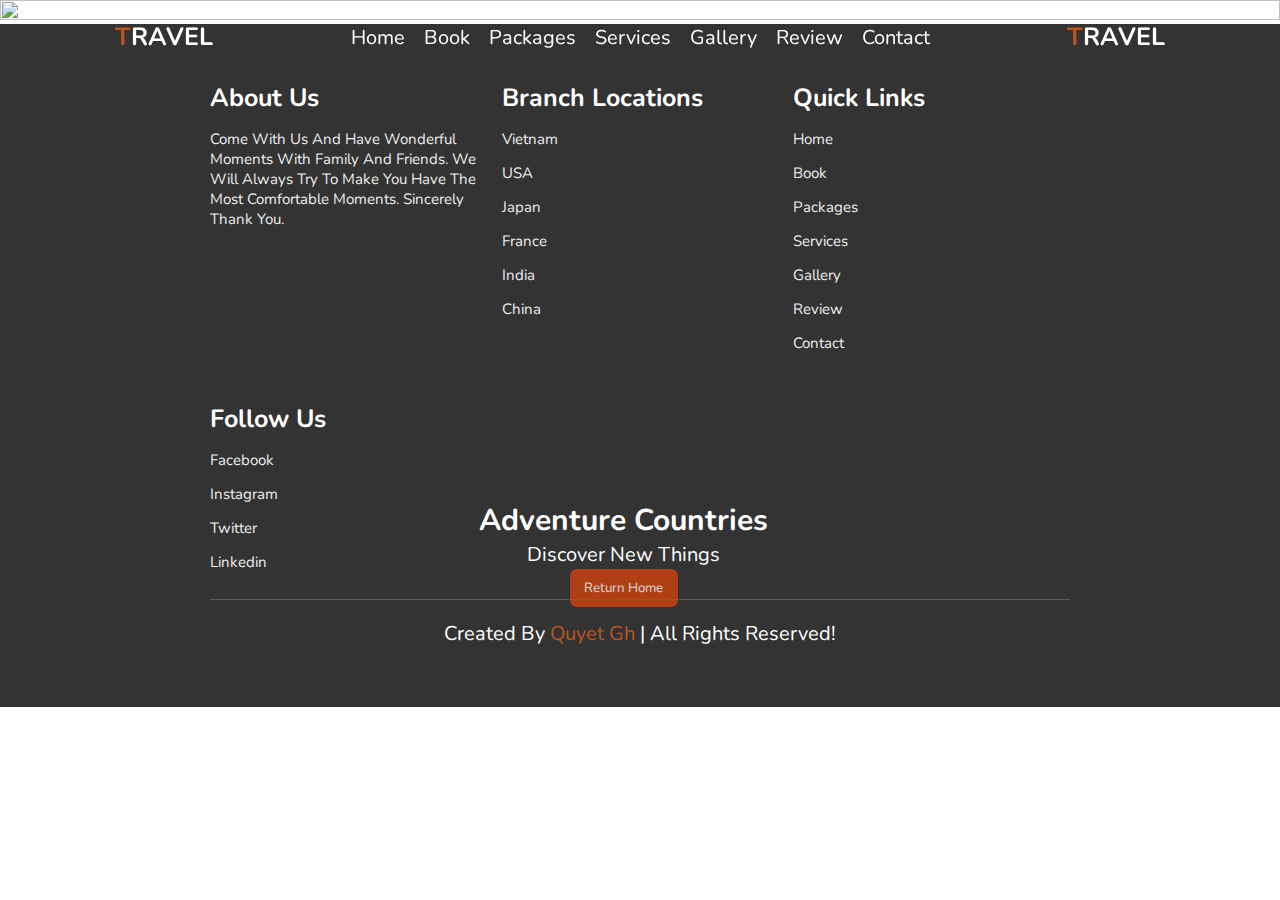
==== acsets/discover.html @ 8badcb66 "new page" ====
<!DOCTYPE html>
<html lang="en">

<head>
    <meta charset="UTF-8">
    <meta http-equiv="X-UA-Compatible" content="IE=edge">
    <meta name="viewport" content="width=device-width, initial-scale=1.0">
    <link rel="stylesheet" href="discover.css">
    <link rel="stylesheet" href="/style.css">
    <title>Document</title>
    <link rel="icon" type="image/x-icon"
        href="https://cdn.pixabay.com/photo/2017/02/18/14/10/letters-2077277_960_720.png">
    <link rel="stylesheet" href="https://unpkg.com/swiper/swiper-bundle.min.css" />

    <!-- font awesome cdn link  -->
    <link rel="stylesheet" href="https://cdnjs.cloudflare.com/ajax/libs/font-awesome/5.15.3/css/all.min.css">

    <!-- custom css file link  -->

</head>

<body>
    <header id="header"></header>
    <!-- theam -->
    <div class="body">
        <img src="https://images.pexels.com/photos/1271619/pexels-photo-1271619.jpeg?auto=compress&cs=tinysrgb&w=1260&h=750&dpr=1"
            alt="" class="img_discover">
    </div>
    <div class="content_discover">
        <h3>adventure countries</h3>
        <p>discover new things</p>
        <button><a href="#" class="btn_return" id="return">return home</a></button>
    </div>
    <section class="footer"></section>

    <script src="footer.js"></script>
    <script src="header.js"></script>
    <script src="/app.js"></script>
</body>

</html>
---- acsets/discover.css ----
.img_discover {
    position: relative;
    display: block;
    margin-left: auto;
    margin-right: auto;
    width: 100%;
    height: 100%;
}

.content_discover {
    position: absolute;
    text-align: center;
    right: 40%;
    top: 500px;
    z-index: 2;
}

.content_discover h3 {
    color: #fff;
    font-size: 30px;
}

.content_discover p {
    color: #fff;
    font-size: 20px;
}

.content_discover button {
    background-color: rgb(207, 66, 14);
    border-radius: 8px;
    width: 110px;
    height: 40px;
    border: solid 1px #333;
    opacity: 0.8;
}

.content_discover button a {
    color: #fff;

}

.box-container {
    display: inline;
}
---- style.css ----
@import url('https://fonts.googleapis.com/css2?family=Nunito:wght@200;300;400;600;700&display=swap');

:root {
  --colorBc: #bc561f;
  --background: #fff;
  --colorFont: #333;
}

.light-mode {
  --colorBc: #580b43;
  --colorFont: rgb(12, 9, 9);
  --background: hsla(339, 8%, 51%, 0.765);
}

h3,
p {
  color: var(--colorFont);
}

* {
  font-family: 'Nunito', sans-serif;
  margin: 0;
  padding: 0;
  box-sizing: border-box;
  text-transform: capitalize;
  outline: none;
  border: none;
  text-decoration: none;
  transition: all .2s linear;
}

*::selection {
  background: var(--colorBc);
  color: #fff;
}

html {
  background: var(--background);
  font-size: 62.5%;
  overflow-x: hidden;
  scroll-padding-top: 6rem;
  scroll-behavior: smooth;
}

section {
  padding: 2rem 9%;
  background: var(--background);
}

.heading {
  background: var(--background);
  text-align: center;
  padding: 2.5rem 0
}

.heading span {
  font-size: 3.5rem;
  background: rgba(255, 165, 0, .2);
  color: var(--colorBc);
  border-radius: .5rem;
  padding: .2rem 1rem;
}

.heading span.space {
  background: none;
}

.btn {
  display: inline-block;
  margin-top: 1rem;
  background: var(--colorBc);
  color: #fff;
  padding: .8rem 3rem;
  border: .2rem solid var(--colorBc);
  cursor: pointer;
  font-size: 1.7rem;
}

.btn:hover {
  background: rgba(255, 165, 0, .2);
  color: var(--colorBc);
}

header {
  position: fixed;
  top: 0;
  left: 0;
  right: 0;
  background: #333;
  z-index: 1000;
  display: flex;
  align-items: center;
  justify-content: space-between;
  padding: 2rem 9%;
}

header .logo {
  font-size: 2.5rem;
  font-weight: bolder;
  color: #fff;
  text-transform: uppercase;
}

header .logo span {
  color: var(--colorBc);
}

header {
  background: none;
  /* opacity: 0.1; */
}

.header-black {
  background: #333;
  transition: 0.4;
}

header .navbar a {
  color: #fff;
  font-size: 2rem;
  margin: 0 .8rem;
}

header .navbar a:hover {
  color: var(--colorBc);
}

header .icons i {
  font-size: 2.5rem;
  color: #fff;
  cursor: pointer;
  margin-right: 2rem;
}

header .icons i:hover {
  color: var(--colorBc);
}

header .search-bar-container {
  position: absolute;
  top: 100%;
  left: 0;
  right: 0;
  padding: 1.5rem 2rem;
  background: #333;
  border-top: .1rem solid rgba(255, 255, 255, .2);
  display: flex;
  align-items: center;
  z-index: 1001;
  clip-path: polygon(0 0, 100% 0, 100% 0, 0 0);
}

header .search-bar-container.active {
  clip-path: polygon(0 0, 100% 0, 100% 100%, 0 100%);
}

header .search-bar-container #search-bar {
  width: 100%;
  padding: 1rem;
  text-transform: none;
  color: #333;
  font-size: 1.7rem;
  border-radius: .5rem;
}

header .search-bar-container label {
  color: #fff;
  cursor: pointer;
  font-size: 3rem;
  margin-left: 1.5rem;
}

header .search-bar-container label:hover {
  color: var(--colorBc);
}

.login-form-container {
  position: fixed;
  top: -120%;
  left: 0;
  z-index: 10000;
  min-height: 100vh;
  width: 100%;
  background: rgba(0, 0, 0, .7);
  display: flex;
  align-items: center;
  justify-content: center;
}

.login-form-container.active {
  top: 0;
}

.login-form-container form {
  margin: 2rem;
  padding: 1.5rem 2rem;
  border-radius: .5rem;
  background: #fff;
  width: 50rem;
}

.login-form-container form h3 {
  font-size: 3rem;
  color: #444;
  text-transform: uppercase;
  text-align: center;
  padding: 1rem 0;
}

.login-form-container form .box {
  width: 100%;
  padding: 1rem;
  font-size: 1.7rem;
  color: #333;
  margin: .6rem 0;
  border: .1rem solid rgba(0, 0, 0, .3);
  text-transform: none;
}

.login-form-container form .box:focus {
  border-color: var(--colorBc);
  ;
}

.login-form-container form #remember {
  margin: 2rem 0;
}

.login-form-container form label {
  font-size: 1.5rem;
}

.login-form-container form .btn {
  display: block;
  width: 100%;
}

.login-form-container form p {
  padding: .5rem 0;
  font-size: 1.5rem;
  color: #666;
}

.login-form-container form p a {
  color: var(--colorBc);
}

.login-form-container form p a:hover {
  color: #333;
  text-decoration: underline;
}

.login-form-container #form-close {
  position: absolute;
  top: 2rem;
  right: 3rem;
  font-size: 5rem;
  color: #fff;
  cursor: pointer;
}

#menu-bar {
  color: #fff;
  border: .1rem solid #fff;
  border-radius: .5rem;
  font-size: 3rem;
  padding: .5rem 1.2rem;
  cursor: pointer;
  display: none;
}

.home {
  min-height: 100vh;
  display: flex;
  align-items: center;
  justify-content: center;
  flex-flow: column;
  position: relative;
  z-index: 0;
}

.home .content {
  text-align: center;
}

.home .content h3 {
  font-size: 4.5rem;
  color: #fff;
  text-transform: uppercase;
  text-shadow: 0 .3rem .5rem rgba(0, 0, 0, .1);
}

.home .content p {
  font-size: 2.5rem;
  color: #fff;
  padding: .5rem 0;
}

.home .video-container video {
  position: absolute;
  top: 0;
  left: 0;
  z-index: -1;
  height: 100%;
  width: 100%;
  object-fit: cover;
}

.home .controls {
  padding: 1rem;
  border-radius: 5rem;
  background: rgba(0, 0, 0, .7);
  position: relative;
  top: 10rem;
}

.home .controls .vid-btn {
  height: 2rem;
  width: 2rem;
  display: inline-block;
  border-radius: 50%;
  background: #fff;
  cursor: pointer;
  margin: 0 .5rem;
}

.home .controls .vid-btn.active {
  background: var(--colorBc);
}

.book .row {
  display: flex;
  flex-wrap: wrap;
  gap: 1.5rem;
  align-items: center;
}

.book .row .image {
  flex: 1 1 40rem;
}

.book .row .image img {
  width: 100%;
}

.book .row form {
  flex: 1 1 40rem;
  padding: 2rem;
  box-shadow: 0 1rem 2rem rgba(0, 0, 0, .1);
  border-radius: .5rem;
}

.book .row form .inputBox {
  background: var(--background_input);
  padding: .5rem 0;
}

.book .row form .inputBox input {
  width: 100%;
  padding: 1rem;
  border: .1rem solid rgba(0, 0, 0, .1);
  font-size: 1.7rem;
  color: #333;
  text-transform: none;
}

.book .row form .inputBox h3 {
  font-size: 2rem;
  padding: 1rem 0;
  color: #666;
}

.packages .box-container {
  display: flex;
  flex-wrap: wrap;
  gap: 2rem;
}

.packages .box-container .box {
  flex: 1 1 30rem;
  border-radius: .5rem;
  overflow: hidden;
  box-shadow: 0 1rem 2rem rgba(0, 0, 0, .1);
}

.packages .box-container .box img {
  height: 25rem;
  width: 100%;
  object-fit: cover;
}

.packages .box-container .box .content {
  padding: 2rem;
}

.packages .box-container .box .content h3 {
  font-size: 2rem;
  color: #333;
}

.packages .box-container .box .content h3 i {
  color: var(--colorBc);
}

.packages .box-container .box .content p {
  font-size: 1.7rem;
  color: #666;
  padding: 1rem 0;
}

.packages .box-container .box .content .stars i {
  font-size: 1.7rem;
  color: var(--colorBc);
}

.packages .box-container .box .content .price {
  font-size: 2rem;
  color: #333;
  padding-top: 1rem;
}

.packages .box-container .box .content .price span {
  color: #666;
  font-size: 1.5rem;
  text-decoration: line-through;
}

.services .box-container {
  display: flex;
  flex-wrap: wrap;
  gap: 1.5rem;
}

.services .box-container .box {
  flex: 1 1 30rem;
  border-radius: .5rem;
  padding: 1rem;
  text-align: center;
}

.services .box-container .box i {
  padding: 1rem;
  font-size: 5rem;
  color: var(--colorBc);
}

.services .box-container .box h3 {
  font-size: 2.5rem;
  color: #333;
}

.services .box-container .box p {
  font-size: 1.5rem;
  color: #666;
  padding: 1rem 0;
}

.services .box-container .box:hover {
  box-shadow: 0 1rem 2rem rgba(0, 0, 0, .1);
}

.gallery .box-container {
  display: flex;
  flex-wrap: wrap;
  gap: 1.5rem;
}

.gallery .box-container .box {
  overflow: hidden;
  box-shadow: 0 1rem 2rem rgba(0, 0, 0, .1);
  border: 1rem solid #fff;
  border-radius: .5rem;
  flex: 1 1 30rem;
  height: 25rem;
  position: relative;
}

.gallery .box-container .box img {
  height: 100%;
  width: 100%;
  object-fit: cover;
}

.gallery .box-container .box .content {
  position: absolute;
  top: -100%;
  left: 0;
  height: 100%;
  width: 100%;
  text-align: center;
  background: rgba(0, 0, 0, .7);
  padding: 2rem;
  padding-top: 5rem;
}

.gallery .box-container .box:hover .content {
  top: 0;
}

.gallery .box-container .box .content h3 {
  font-size: 2.5rem;
  color: var(--colorBc);
}

.gallery .box-container .box .content p {
  font-size: 1.5rem;
  color: #eee;
  padding: .5rem 0;
}

.review .review-slider {
  padding-bottom: 2rem;
}

.review .box {
  padding: 2rem;
  text-align: center;
  box-shadow: 0 1rem 2rem rgba(0, 0, 0, .1);
  border-radius: .5rem;
}

.review .box img {
  height: 13rem;
  width: 13rem;
  border-radius: 50%;
  object-fit: cover;
  margin-bottom: 1rem;
}

.review .box h3 {
  color: #333;
  font-size: 2.5rem;
}

.review .box p {
  color: #666;
  font-size: 1.5rem;
  padding: 1rem 0;
}

.review .box .stars i {
  color: var(--colorBc);
  font-size: 1.7rem;
}

.contact .row {
  display: flex;
  flex-wrap: wrap;
  gap: 1.5rem;
  align-items: center;
}

.contact .row .image {
  flex: 1 1 35rem;
}

.contact .row .image img {
  width: 100%;
}

.contact .row form {
  flex: 1 1 50rem;
  padding: 2rem;
  box-shadow: 0 1rem 2rem rgba(0, 0, 0, .1);
  border-radius: .5rem;
}

.contact .row form .inputBox {
  display: flex;
  flex-wrap: wrap;
  justify-content: space-between;
}

.contact .row form .inputBox input,
.contact .row form textarea {
  width: 49%;
  margin: 1rem 0;
  padding: 1rem;
  font-size: 1.7rem;
  color: #333;
  background: #f7f7f7;
  text-transform: none;
}

.contact .row form textarea {
  height: 15rem;
  resize: none;
  width: 100%;
}

.brand-container {
  text-align: center;
}

.footer {
  background: #333;
}

.footer .box-container {
  display: flex;
  flex-wrap: wrap;
  gap: 1.5rem;
}

.footer .box-container .box {
  padding: 1rem 0;
  flex: 1 1 25rem;
}

.footer .box-container .box h3 {
  font-size: 2.5rem;
  padding: .7rem 0;
  color: #fff;
}

.footer .box-container .box p {
  font-size: 1.5rem;
  padding: .7rem 0;
  color: #eee;
}

.footer .box-container .box a {
  display: block;
  font-size: 1.5rem;
  padding: .7rem 0;
  color: #eee;
}

.footer .box-container .box a:hover {
  color: var(--colorBc);
  text-decoration: underline;
}

.footer .credit {
  text-align: center;
  padding: 2rem 1rem;
  margin-top: 1rem;
  font-size: 2rem;
  font-weight: normal;
  color: #fff;
  border-top: .1rem solid rgba(255, 255, 255, .2);
}

.footer .credit span {
  color: var(--colorBc);
}


/* media queries  */

@media (max-width:1200px) {

  html {
    font-size: 55%;
  }

}

@media (max-width:991px) {

  header {
    padding: 2rem;
  }

  section {
    padding: 2rem;
  }

}

@media (max-width:768px) {

  #menu-bar {
    display: initial;
  }

  header .navbar {
    position: absolute;
    top: 100%;
    right: 0;
    left: 0;
    background: #333;
    border-top: .1rem solid rgba(255, 255, 255, .2);
    padding: 1rem 2rem;
    clip-path: polygon(0 0, 100% 0, 100% 0, 0 0);
  }

  header .navbar.active {
    clip-path: polygon(0 0, 100% 0, 100% 100%, 0 100%);
  }

  header .navbar a {
    display: block;
    border-radius: .5rem;
    padding: 1.5rem;
    margin: 1.5rem 0;
    background: #222;
  }

}

@media (max-width:450px) {

  html {
    font-size: 50%;
  }

  .heading span {
    font-size: 2.5rem;
  }

  .contact .row form .inputBox input {
    width: 100%;
  }

}

/* test card */

/* test card */
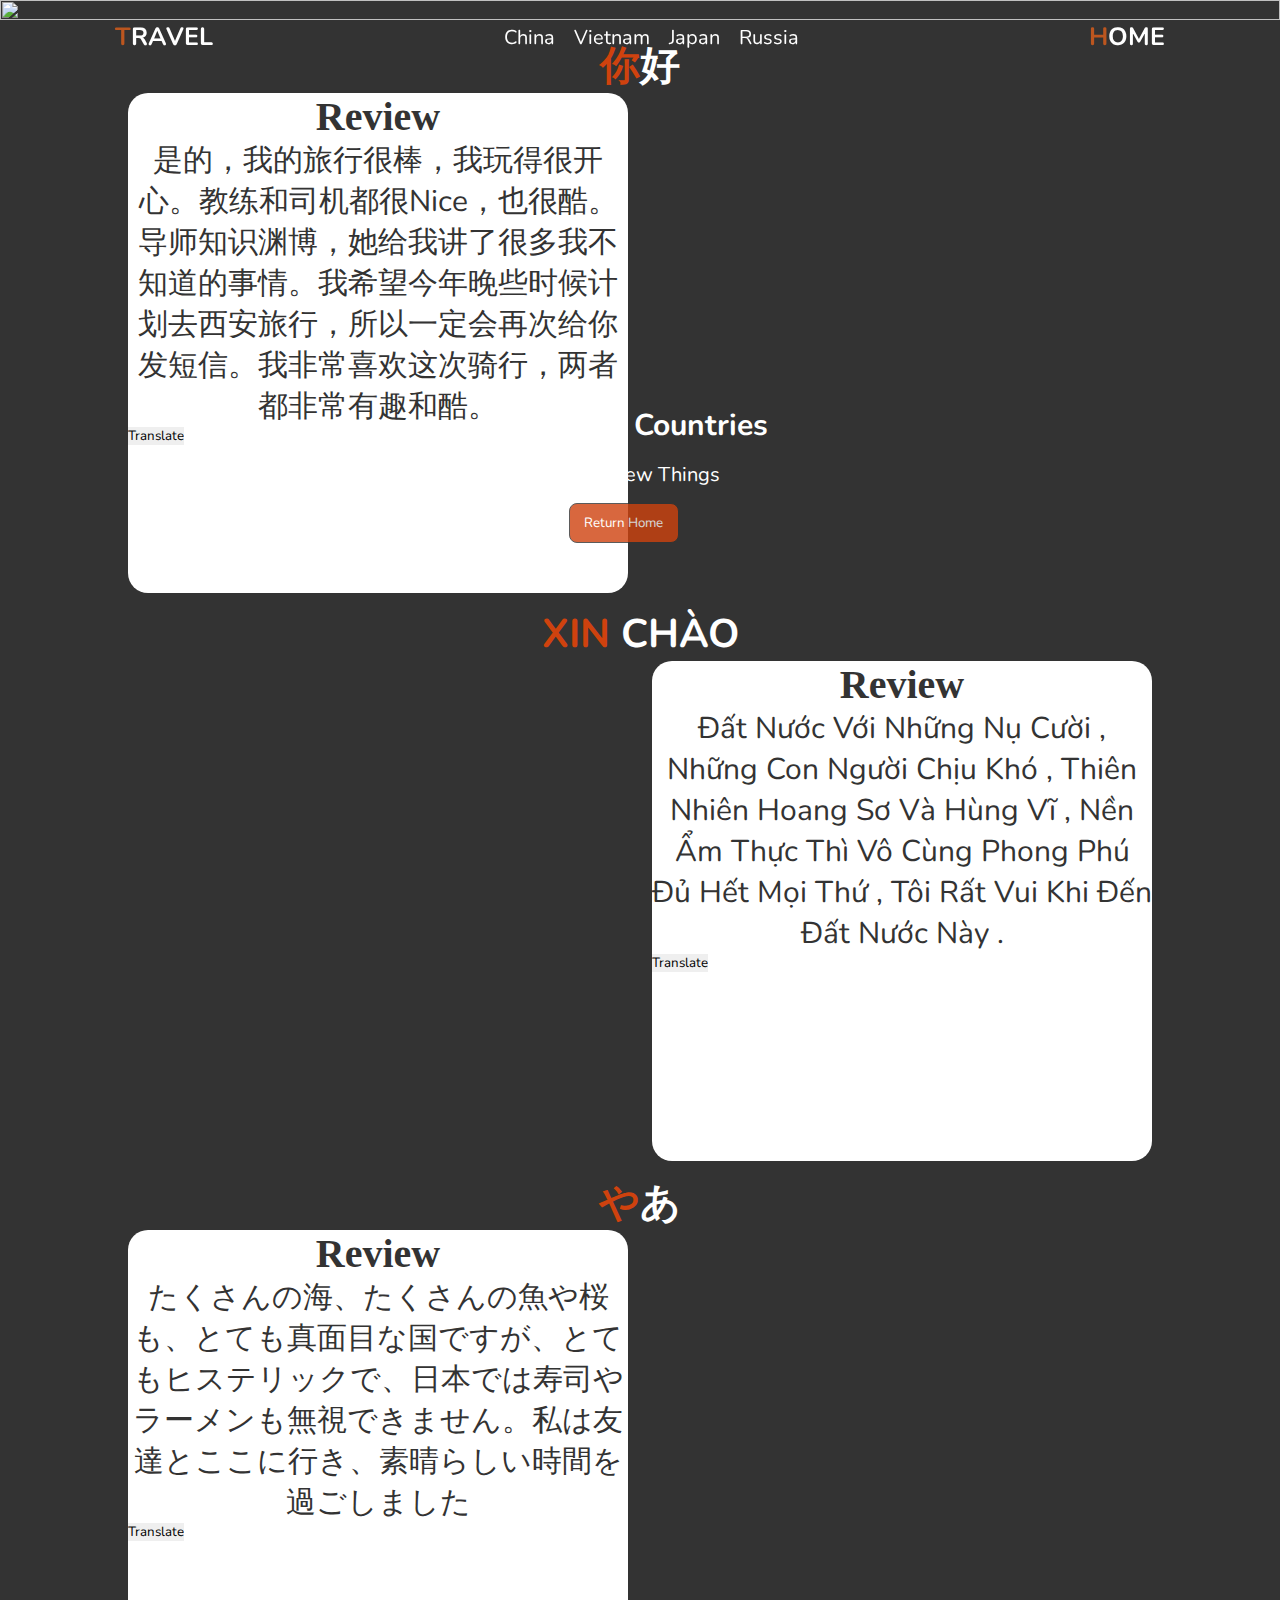
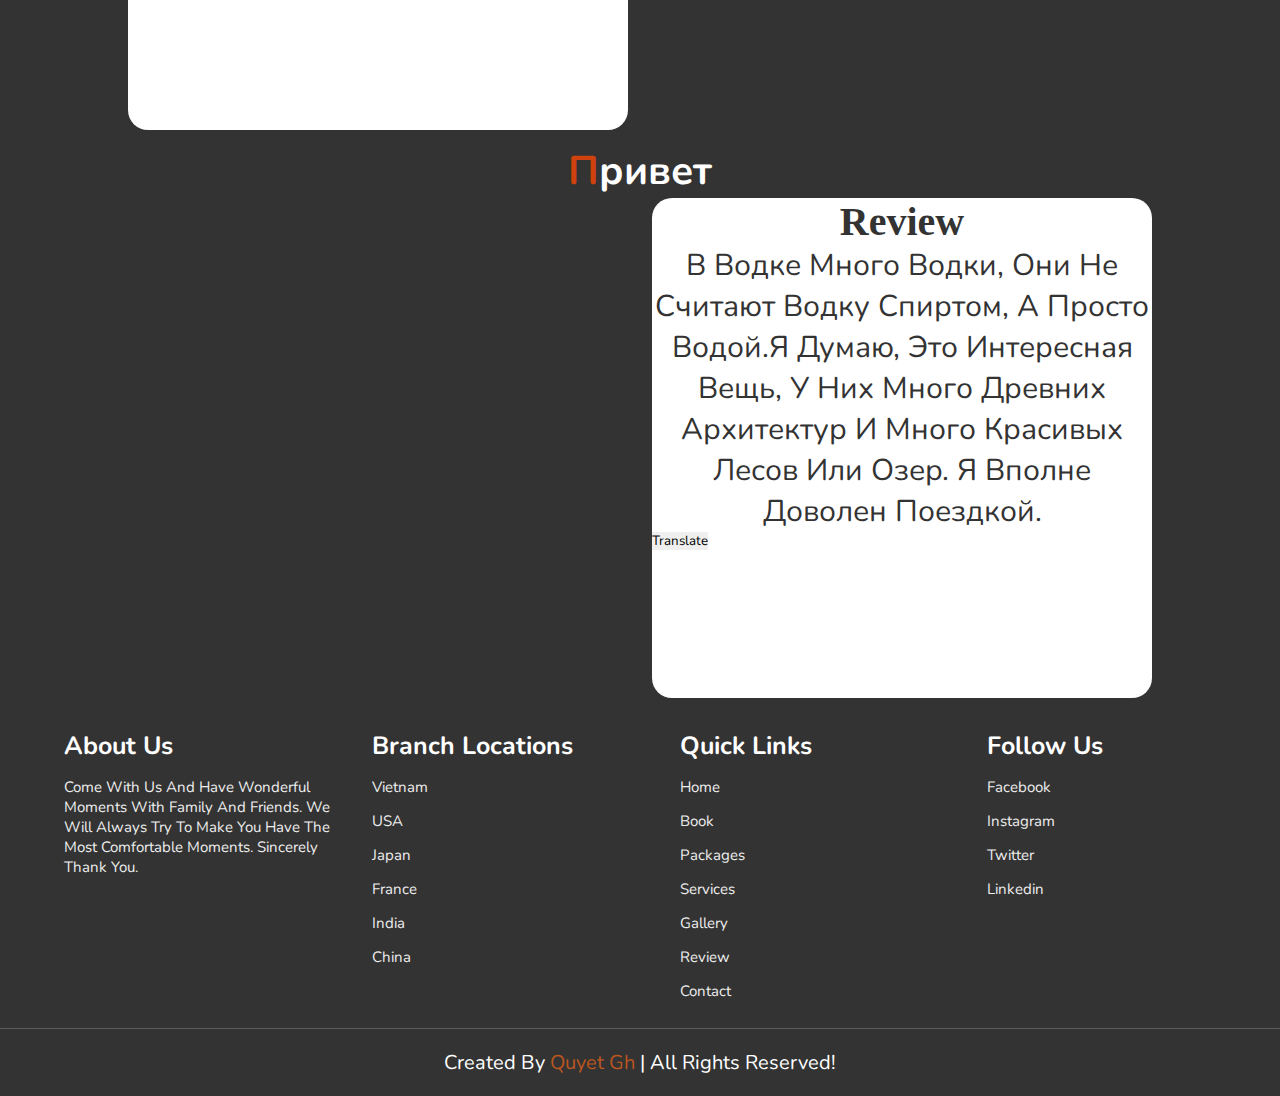
==== commit d19741ed: "update v2" ====
--- a/acsets/discover.html
+++ b/acsets/discover.html
@@ -22,7 +22,7 @@
 <body>
     <header id="header"></header>
     <!-- theam -->
-    <div class="body">
+    <div class="body" id="home">
         <img src="https://images.pexels.com/photos/1271619/pexels-photo-1271619.jpeg?auto=compress&cs=tinysrgb&w=1260&h=750&dpr=1"
             alt="" class="img_discover">
     </div>
@@ -31,10 +31,67 @@
         <p>discover new things</p>
         <button><a href="#" class="btn_return" id="return">return home</a></button>
     </div>
+    <div><br></div>
+    <!-- china -->
+    <div id="china">
+        <h2><span>你</span>好</h2>
+        <img src="https://dulich9.com/wp-content/uploads/2019/05/kinh-nghiem-du-lich-trung-quoc-3.jpg" alt=""
+            class="img-discover">
+        <div class="div_discover">
+            <h3>Review</h3>
+            <p>是的，我的旅行很棒，我玩得很开心。教练和司机都很nice，也很酷。导师知识渊博，她给我讲了很多我不知道的事情。我希望今年晚些时候计划去西安旅行，所以一定会再次给你发短信。我非常喜欢这次骑行，两者都非常有趣和酷。
+            </p>
+            <input type="button" value="translate" class="translate-btn">
+        </div>
+    </div>
+    <div><br></div>
+
+    <!-- vietnam -->
+    <div id="vietnam">
+        <h2><span>XIN </span>CHÀO</h2>
+        <img src="https://www.vietnambooking.com/wp-content/uploads/2019/06/google-adventure-viet-nam-27062019-4.jpg"
+            alt="" class="img-discover">
+        <div class="div_discover">
+            <h3>Review</h3>
+            <p>đất nước với những nụ cười , những con người chịu khó , thiên nhiên hoang sơ và hùng vĩ , nền ẩm thực thì
+                vô cùng phong phú đủ hết mọi thứ , tôi rất vui khi đến đất nước này .
+            </p>
+            <input type="button" value="translate" class="translate-btn">
+        </div>
+    </div>
+    <div><br></div>
+
+    <!-- japan -->
+    <div id="japan">
+        <h2><span>や</span>あ</h2>
+        <img src="https://toquoc.mediacdn.vn/2019/6/26/photo-1-1561514553684677883269.jpg" alt="" class="img-discover">
+        <div class="div_discover">
+            <h3>Review</h3>
+            <p>たくさんの海、たくさんの魚や桜も、とても真面目な国ですが、とてもヒステリックで、日本では寿司やラーメンも無視できません。私は友達とここに行き、素晴らしい時間を過ごしました</p>
+            <input type="button" value="translate" class="translate-btn">
+        </div>
+    </div>
+    <div><br></div>
+
+    <!-- russia -->
+    <div id="russia">
+        <h2><span>П</span>ривет</h2>
+        <img src="https://encrypted-tbn0.gstatic.com/images?q=tbn:ANd9GcSZOitGFDsMzmJnnCK6Cut7jBL5nYUyrzPagA&usqp=CAU"
+            alt="" class="img-discover">
+        <div class="div_discover">
+            <h3>Review</h3>
+            <p>в водке много водки, они не считают водку спиртом, а просто водой.Я думаю, это интересная вещь, у них
+                много древних архитектур и много красивых лесов или озер. Я вполне доволен поездкой.</p>
+            <input type="button" value="translate" class="translate-btn">
+        </div>
+    </div>
+    <div><br></div>
+
     <section class="footer"></section>
 
     <script src="footer.js"></script>
     <script src="header.js"></script>
+    <script src="discover.js"></script>
     <script src="/app.js"></script>
 </body>
 
--- a/acsets/discover.css
+++ b/acsets/discover.css
@@ -1,3 +1,22 @@
+*:root {
+    --background-discover: rgb(207, 66, 14);
+    --khoangCach: 500px;
+    --khoangCachHover: 550px;
+}
+
+body {
+    background: rgb(51, 51, 51);
+    box-sizing: border-box;
+    margin: 0;
+    padding: 0;
+}
+
+/* 
+#header .icon a span {
+    color: var(--background-discover);
+    font-size: 30px;
+} */
+
 .img_discover {
     position: relative;
     display: block;
@@ -11,22 +30,24 @@
     position: absolute;
     text-align: center;
     right: 40%;
-    top: 500px;
+    top: 45%;
     z-index: 2;
 }
 
 .content_discover h3 {
+    margin-bottom: 15px;
     color: #fff;
     font-size: 30px;
 }
 
 .content_discover p {
+    margin-bottom: 15px;
     color: #fff;
     font-size: 20px;
 }
 
 .content_discover button {
-    background-color: rgb(207, 66, 14);
+    background-color: var(--background-discover);
     border-radius: 8px;
     width: 110px;
     height: 40px;
@@ -34,11 +55,159 @@
     opacity: 0.8;
 }
 
+#china h2,
+#vietnam h2,
+#japan h2,
+#russia h2 {
+    text-align: center;
+    font-size: 40px;
+    color: #fff;
+    position: relative;
+}
+
+#vietnam h2,
+#japan h2,
+#russia h2,
+.box-container {
+    margin-top: var(--khoangCach);
+}
+
+#china h2 span,
+#vietnam h2 span,
+#japan h2 span,
+#russia h2 span {
+    color: var(--background-discover);
+}
+
+#china img,
+#china .div_discover,
+#vietnam img,
+#vietnam .div_discover,
+#japan img,
+#japan .div_discover,
+#russia img,
+#russia .div_discover {
+    /* visibility: hidden; */
+    border-radius: 20px;
+    visibility: visible;
+}
+
+#china img:hover,
+#vietnam img:hover,
+#japan img:hover,
+#rusia img:hover {
+
+    cursor: pointer;
+}
+
+#china .div_discover:hover,
+#vietnam .div_discover:hover,
+#japan .div_discover:hover,
+#russia .div_discover:hover {
+    cursor: pointer;
+    background: rgb(72, 150, 142);
+    transition: 0.6s;
+}
+
+.div_discover h3 {
+    text-align: center;
+    font-size: 40px;
+    font-family: Cambria, Cochin, Georgia, Times, 'Times New Roman', serif;
+}
+
+.div_discover p {
+    text-align: center;
+    font-size: 30px;
+}
+
+#china img {
+    /* visibility: hidden; */
+    position: absolute;
+    right: 15%;
+    width: var(--khoangCach);
+    animation: china-img 2s 0.5s ease-in-out 1;
+}
+
+#china .div_discover {
+    position: absolute;
+    left: 10%;
+    animation: china-div 2s 0.5s ease-in-out 1;
+}
+
+/* vietnam */
+#vietnam img {
+    position: absolute;
+    left: 15%;
+    width: var(--khoangCach);
+    animation: vietnam-img 2s 0.5s ease-in-out 1;
+}
+
+#vietnam .div_discover {
+    position: absolute;
+    right: 10%;
+    animation: vietnam-div 2s 0.5s ease-in-out 1;
+}
+
+/* japan */
+#japan img {
+    position: absolute;
+    right: 15%;
+    width: var(--khoangCach);
+    animation: japan-img 2s 0.5s ease-in-out 1;
+}
+
+#japan .div_discover {
+    position: absolute;
+    left: 10%;
+    animation: japan-div 2s 0.5s ease-in-out 1;
+}
+
+/* russia */
+#russia img {
+    position: absolute;
+    left: 15%;
+    width: var(--khoangCach);
+    animation: russia-img 2s 0.5s ease-in-out 1;
+}
+
+#russia .div_discover {
+    position: absolute;
+    right: 10%;
+    animation: russia-div 2s 0.5s ease-in-out 1;
+}
+
+@keyframes china-img {
+    to {
+        /* width: var(--khoangCachHover); */
+        /* left: ; */
+        visibility: visible;
+    }
+}
+
+.div_discover {
+    display: block;
+    width: var(--khoangCach);
+    height: var(--khoangCach);
+    background: #fff;
+    position: relative;
+}
+
+.header-black {
+    background-color: #333;
+    height: 80px;
+}
+
 .content_discover button a {
     color: #fff;
-
-}
-
-.box-container {
-    display: inline;
+}
+
+#box_about_us {
+    margin-left: 5%;
+}
+
+.footer {
+    display: contents;
+    position: absolute;
+    bottom: 0;
+    left: 10%;
 }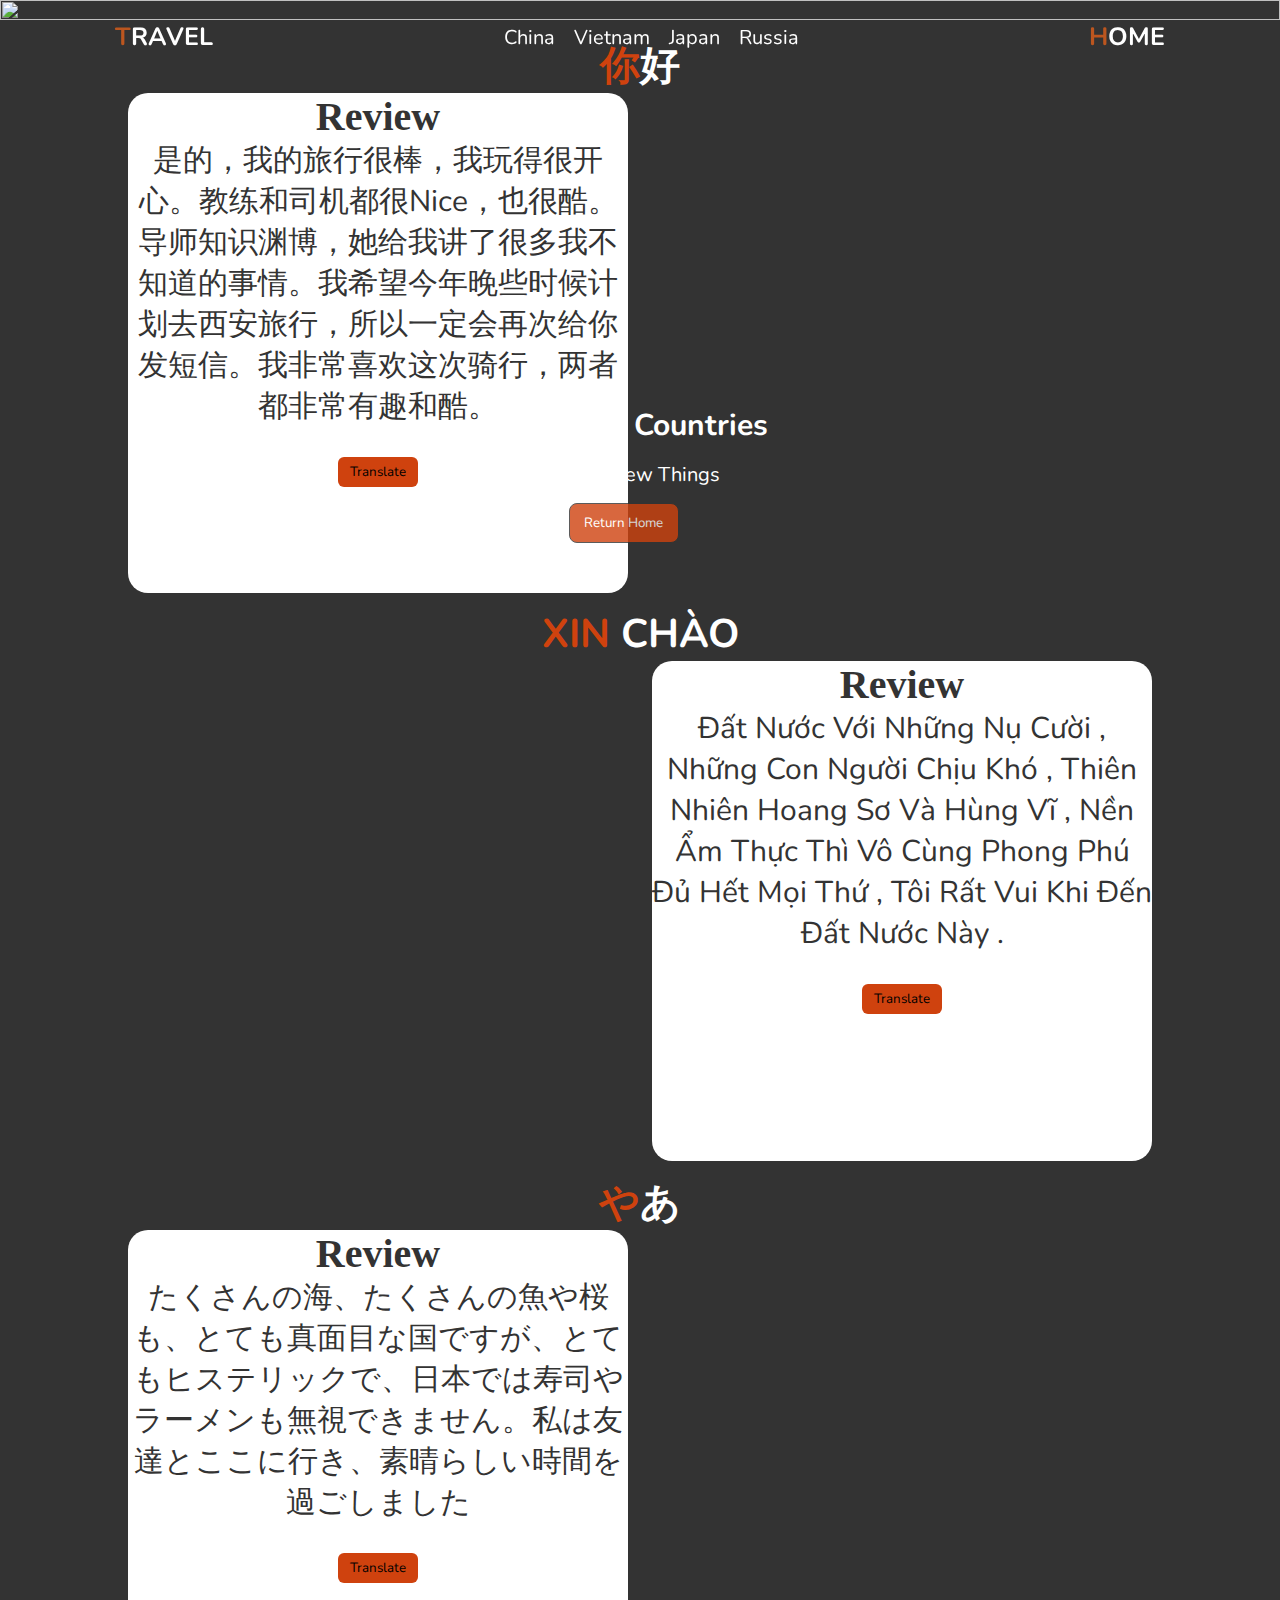
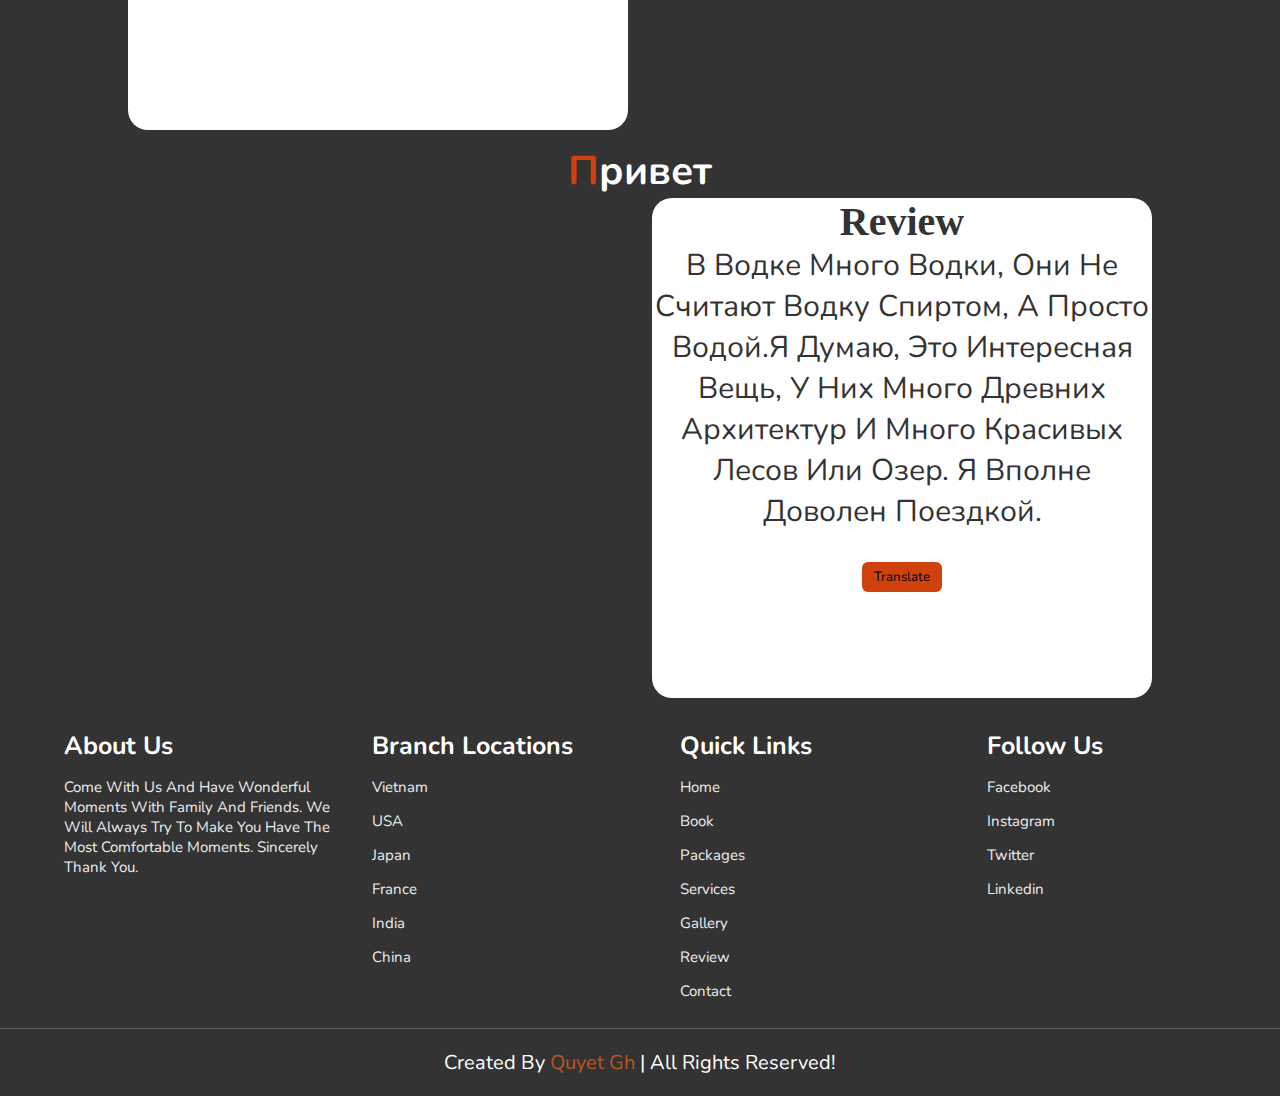
==== commit a5b96560: "finish" ====
--- a/acsets/discover.html
+++ b/acsets/discover.html
@@ -41,7 +41,7 @@
             <h3>Review</h3>
             <p>是的，我的旅行很棒，我玩得很开心。教练和司机都很nice，也很酷。导师知识渊博，她给我讲了很多我不知道的事情。我希望今年晚些时候计划去西安旅行，所以一定会再次给你发短信。我非常喜欢这次骑行，两者都非常有趣和酷。
             </p>
-            <input type="button" value="translate" class="translate-btn">
+            <div class="translate-btn" id="translate-btn1"><input type="button" value="translate"></div>
         </div>
     </div>
     <div><br></div>
@@ -56,7 +56,7 @@
             <p>đất nước với những nụ cười , những con người chịu khó , thiên nhiên hoang sơ và hùng vĩ , nền ẩm thực thì
                 vô cùng phong phú đủ hết mọi thứ , tôi rất vui khi đến đất nước này .
             </p>
-            <input type="button" value="translate" class="translate-btn">
+            <div class="translate-btn" id="translate-btn2"><input type="button" value="translate"></div>
         </div>
     </div>
     <div><br></div>
@@ -68,7 +68,7 @@
         <div class="div_discover">
             <h3>Review</h3>
             <p>たくさんの海、たくさんの魚や桜も、とても真面目な国ですが、とてもヒステリックで、日本では寿司やラーメンも無視できません。私は友達とここに行き、素晴らしい時間を過ごしました</p>
-            <input type="button" value="translate" class="translate-btn">
+            <div class="translate-btn" id="translate-btn3"><input type="button" value="translate"></div>
         </div>
     </div>
     <div><br></div>
@@ -82,7 +82,7 @@
             <h3>Review</h3>
             <p>в водке много водки, они не считают водку спиртом, а просто водой.Я думаю, это интересная вещь, у них
                 много древних архитектур и много красивых лесов или озер. Я вполне доволен поездкой.</p>
-            <input type="button" value="translate" class="translate-btn">
+            <div class="translate-btn" id="translate-btn4"><input type="button" value="translate"></div>
         </div>
     </div>
     <div><br></div>
--- a/acsets/discover.css
+++ b/acsets/discover.css
@@ -53,6 +53,13 @@
     height: 40px;
     border: solid 1px #333;
     opacity: 0.8;
+}
+
+.content_discover button:hover {
+    background: none;
+    cursor: pointer;
+    color: #333;
+    transition: 0.6s;
 }
 
 #china h2,
@@ -120,6 +127,25 @@
     font-size: 30px;
 }
 
+.div_discover .translate-btn {
+    text-align: center;
+}
+
+.div_discover .translate-btn input {
+    display: inline-block;
+    margin: 30px;
+    width: 80px;
+    height: 30px;
+    border-radius: 6px;
+    background: var(--background-discover);
+}
+
+.div_discover .translate-btn input:hover {
+    cursor: pointer;
+    background: #fff;
+    transition: 0.6s;
+}
+
 #china img {
     /* visibility: hidden; */
     position: absolute;
@@ -210,4 +236,231 @@
     position: absolute;
     bottom: 0;
     left: 10%;
-}+}
+
+
+
+/* media queries  */
+
+@media (max-width:1200px) {
+
+    html {
+        font-size: 55%;
+        position: relative;
+    }
+
+    #china img,
+    #japan img,
+    #vietnam .div_discover,
+    #russia .div_discover {
+        position: absolute;
+        right: 5%;
+    }
+
+    #vietnam img,
+    #russia img,
+    #china .div_discover,
+    #japan .div_discover {
+        position: absolute;
+        left: 5%;
+    }
+
+    .content_discover {
+        position: absolute;
+        top: 140px;
+        left: 45%;
+    }
+}
+
+@media (max-width:991px) {
+
+    header {
+        padding: 2rem;
+    }
+
+    html {
+        position: relative;
+        font-size: 55%;
+    }
+
+    section {
+        padding: 2rem;
+    }
+
+    #china img,
+    #japan img,
+    #vietnam .div_discover,
+    #russia .div_discover {
+        position: absolute;
+        right: 3%;
+        width: 300px;
+    }
+
+    .div_discover h3 {
+        font-size: 30px;
+    }
+
+    .div_discover p {
+        font-size: 26px;
+    }
+
+    .box {
+        width: 50px;
+    }
+}
+
+
+@media (max-width:768px) {
+
+    #menu-bar {
+        display: initial;
+    }
+
+    header .navbar {
+        position: absolute;
+        top: 100%;
+        right: 0;
+        left: 0;
+        background: #333;
+        border-top: .1rem solid rgba(255, 255, 255, .2);
+        padding: 1rem 2rem;
+        clip-path: polygon(0 0, 100% 0, 100% 0, 0 0);
+    }
+
+    header .navbar.active {
+        clip-path: polygon(0 0, 100% 0, 100% 100%, 0 100%);
+    }
+
+    header .navbar a {
+        display: block;
+        border-radius: .5rem;
+        padding: 1.5rem;
+        margin: 1.5rem 0;
+        background: #222;
+    }
+
+    #vietnam img,
+    #russia img,
+    #china .div_discover,
+    #japan .div_discover {
+        position: absolute;
+        right: 3%;
+        width: 350px;
+    }
+
+    .div_discover h3 {
+        font-size: 25px;
+    }
+
+    .div_discover p {
+        font-size: 23px;
+    }
+
+    #box_follow {
+        margin-left: 40px;
+    }
+
+    #box_q {
+        margin-left: 40px;
+    }
+
+}
+
+/* @media (max-width:450px) {
+
+    * {
+        font-size: 100%;
+    }
+
+    html {
+        position: relative;
+    }
+
+    #home img {
+        width: 100%;
+    }
+
+    .content_discover {
+        position: absolute;
+        top: 60px;
+        left: 44%;
+    }
+
+    .content_discover h3 {
+        font-size: 15px;
+    }
+
+    .content_discover p {
+        font-size: 10px;
+    }
+
+    .content_discover button {
+        width: 50px;
+        height: 30px;
+    }
+
+    #vietnam img,
+    #russia img,
+    #china .div_discover,
+    #japan .div_discover {
+        position: absolute;
+        right: 10%;
+        left: 10%;
+        top: 350px;
+        width: 350px;
+    }
+
+    #chian img,
+    #japan img,
+    #vietnam .div_discover,
+    #russia .div_discover {
+        position: absolute;
+        right: 10%;
+        left: 10%;
+        top: 350px;
+        width: 350px;
+    }
+
+    #china,
+    #vietnam,
+    #japan,
+    #russia {
+        display: inline;
+        position: relative;
+        /* margin-bottom: 500px; */
+/* }
+
+#china img {
+    position: absolute;
+    right: 10%;
+}
+
+#vietnam {
+    position: absolute;
+    top: 1000px;
+    right: 10%;
+    margin-top: 420px;
+
+}
+
+#japan {
+    position: absolute;
+    right: 10%;
+    margin-top: 850px;
+}
+
+#russia {
+    position: absolute;
+    right: 10%;
+    margin-top: 1250px;
+}
+
+.footer {
+    margin-top: 1500px;
+}
+
+#box_branch {
+    margin-left: 40px;
+}
+}
+ */